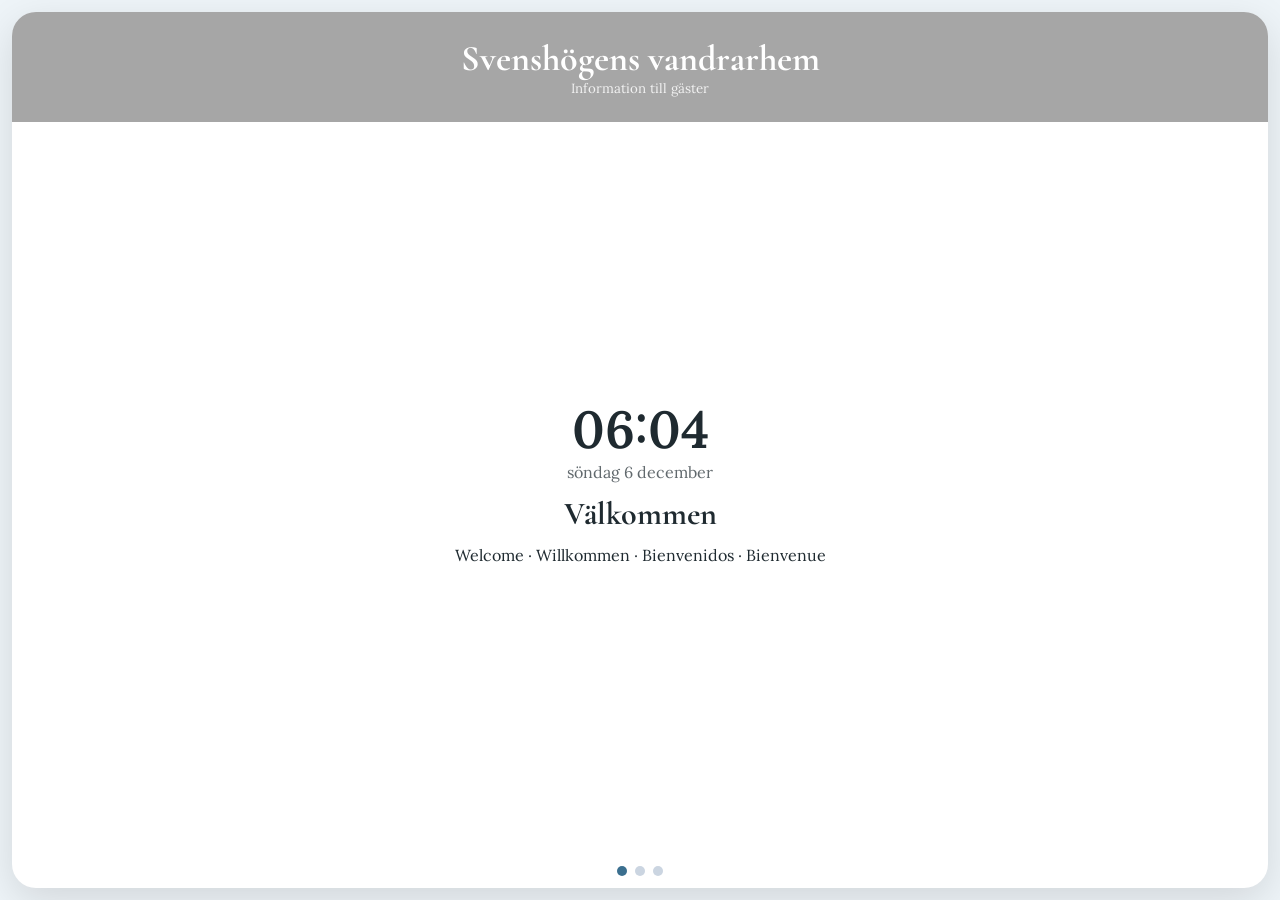
==== index.html @ 99f36bd0 "Refactor index.html for improved structure and styling" ====
<!DOCTYPE html>
<html lang="sv">
<head>
<meta charset="utf-8">
<meta name="viewport" content="width=device-width, initial-scale=1">
<title>Svenshögens vandrarhem</title>

<link href="https://fonts.googleapis.com/css2?family=Cormorant+Garamond:wght@600&family=Lora:wght@400;600&display=swap" rel="stylesheet">

<style>
:root{
  --accent:#3b6f8f;
  --bg:#eef4f8;
  --card:#ffffff;
  --text:#1f2a30;
}

*{box-sizing:border-box;margin:0;padding:0}
html,body{
  height:100%;
  font-family:'Lora',serif;
  background:var(--bg);
  color:var(--text);
  overflow:hidden;
}

/* FRAME */
.frame{
  height:100vh;
  padding:12px;
}
.postcard{
  height:100%;
  border-radius:24px;
  background:#fff;
  box-shadow:0 12px 40px rgba(0,0,0,.12);
  overflow:hidden;
  position:relative;
}

/* HEADER */
.band{
  height:110px;
  background:linear-gradient(rgba(0,0,0,.35),rgba(0,0,0,.35)),
  url('https://images.unsplash.com/photo-1507525428034-b723cf961d3e?auto=format&fit=crop&w=2000&q=80') center/cover;
  color:#fff;
  display:flex;
  flex-direction:column;
  justify-content:center;
  align-items:center;
}
.band h1{
  font-family:'Cormorant Garamond',serif;
  font-size:36px;
}
.band small{opacity:.85}

/* SLIDES */
.slides{
  position:absolute;
  top:110px;
  bottom:40px;
  left:0;right:0;
}
.slide{
  position:absolute;
  inset:0;
  opacity:0;
  transition:.6s;
  display:flex;
  justify-content:center;
  align-items:center;
}
.slide.active{opacity:1}

/* CARD */
.card{
  width:100%;
  max-width:900px;
  background:var(--card);
  border-radius:18px;
  padding:28px;
}
.center{text-align:center}

h2{
  font-family:'Cormorant Garamond',serif;
  font-size:32px;
  margin-bottom:12px;
}

/* WELCOME */
.clock{font-size:52px;font-weight:600}
.date{opacity:.7;margin-bottom:12px}
.weather{font-size:22px;margin-top:10px}

/* LIST */
.list div{margin-bottom:8px}

/* GRID */
.grid{
  display:grid;
  grid-template-columns:repeat(auto-fit,minmax(220px,1fr));
  gap:18px;
}
.item{
  background:#f7fafc;
  border-radius:14px;
  padding:18px;
  text-align:center;
}
.item img{height:56px;margin-bottom:10px}
.item a{
  display:inline-block;
  margin-top:8px;
  font-size:13px;
  color:var(--accent);
  text-decoration:none;
}

/* PROGRESS */
.progress{
  position:absolute;
  bottom:12px;
  left:50%;
  transform:translateX(-50%);
  display:flex;
  gap:8px;
}
.dot{
  width:10px;height:10px;
  border-radius:50%;
  background:#cbd5e1;
}
.dot.active{
  background:var(--accent);
}
</style>
</head>

<body>
<div class="frame">
<div class="postcard">

<div class="band">
<h1>Svenshögens vandrarhem</h1>
<small>Information till gäster</small>
</div>

<div class="slides">

<section class="slide active">
<div class="card center">
<div id="clock" class="clock"></div>
<div id="date" class="date"></div>
<h2>Välkommen</h2>
<p>Welcome · Willkommen · Bienvenidos · Bienvenue</p>
<div id="weather" class="weather"></div>
</div>
</section>

<section class="slide">
<div class="card">
<h2>Kontakt</h2>
<div class="list">
<div><strong>Telefon:</strong> +46 73 402 84 98</div>
<div><strong>E-post:</strong> svenshogensvandrarhem@gmail.com</div>
<div><strong>Adress:</strong> Hällungevägen 12</div>
<div>112 – Nödnummer</div>
<div>1177 – Sjukvårdsrådgivning</div>
</div>
</div>
</section>

<section class="slide">
<div class="card center">
<h2>Väder just nu</h2>
<div id="weather-card" class="weather"></div>
</div>
</section>

</div>

<div class="progress" id="progress"></div>
</div>
</div>

<script>
/* SLIDES */
const slides=[...document.querySelectorAll('.slide')];
const progress=document.getElementById('progress');
slides.forEach((_,i)=>{
  const d=document.createElement('span');
  d.className='dot'+(i===0?' active':'');
  progress.appendChild(d);
});
const dots=[...document.querySelectorAll('.dot')];
let idx=0;
setInterval(()=>{
  slides[idx].classList.remove('active');
  dots[idx].classList.remove('active');
  idx=(idx+1)%slides.length;
  slides[idx].classList.add('active');
  dots[idx].classList.add('active');
},12000);

/* CLOCK */
const clockEl=document.getElementById('clock');
const dateEl=document.getElementById('date');
setInterval(()=>{
  const n=new Date();
  clockEl.textContent=n.toLocaleTimeString('sv-SE',{hour:'2-digit',minute:'2-digit'});
  dateEl.textContent=n.toLocaleDateString('sv-SE',{weekday:'long',day:'numeric',month:'long'});
},1000);

/* WEATHER */
const w1=document.getElementById('weather');
const w2=document.getElementById('weather-card');
fetch('https://api.open-meteo.com/v1/forecast?latitude=58.39&longitude=11.83&current_weather=true')
.then(r=>r.json())
.then(d=>{
  const c=d.current_weather;
  const t=`🌡️ ${Math.round(c.temperature)} °C · Vind ${Math.round(c.windspeed)} m/s`;
  w1.textContent=t;
  w2.textContent=t;
});
</script>

</body>
</html>
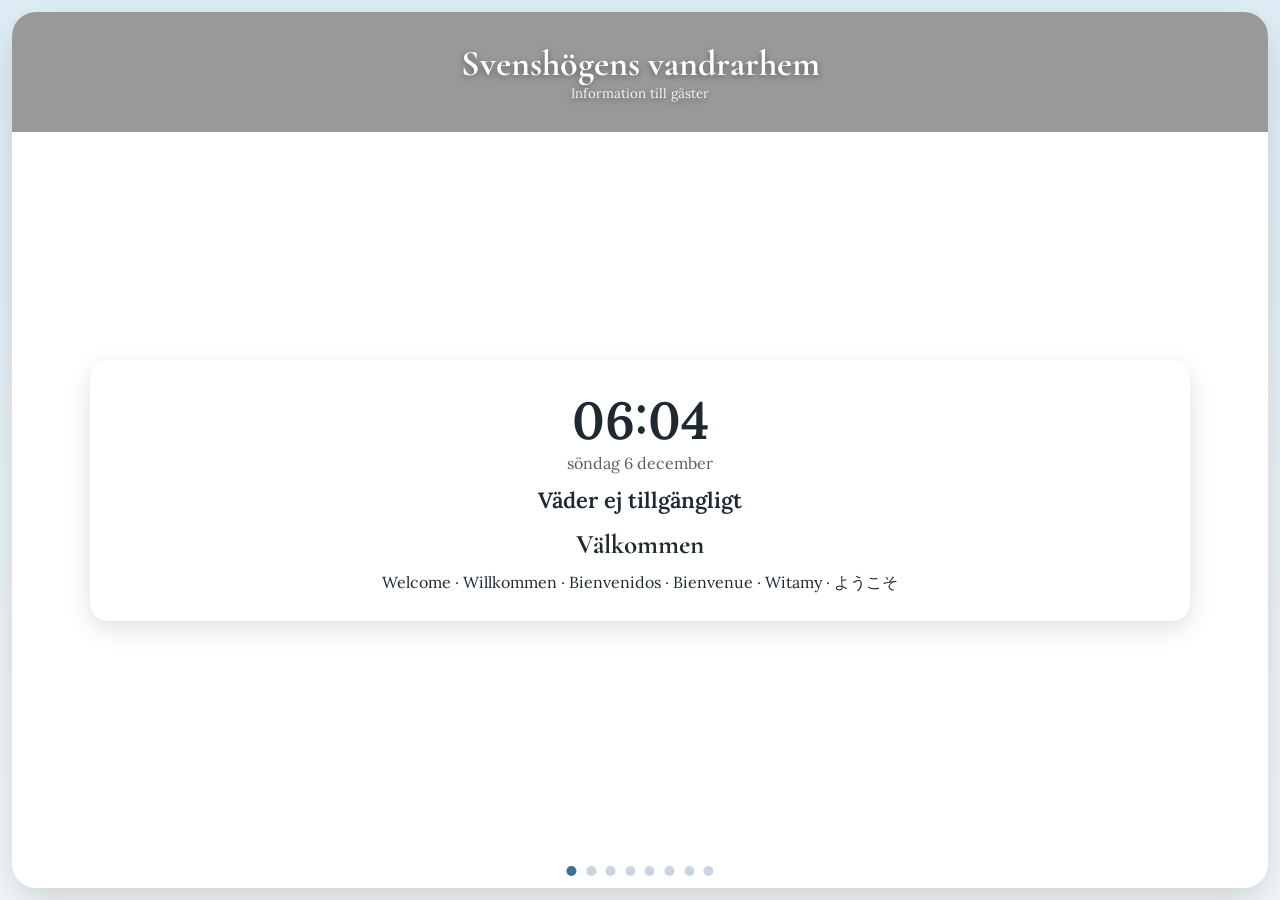
==== commit e15e39a4: "Update index.html" ====
--- a/index.html
+++ b/index.html
@@ -2,117 +2,141 @@
 <html lang="sv">
 <head>
 <meta charset="utf-8">
-<meta name="viewport" content="width=device-width, initial-scale=1">
-<title>Svenshögens vandrarhem</title>
-
-<link href="https://fonts.googleapis.com/css2?family=Cormorant+Garamond:wght@600&family=Lora:wght@400;600&display=swap" rel="stylesheet">
+<meta name="viewport" content="width=device-width,initial-scale=1">
+<title>Svenshögens vandrarhem – Info</title>
+
+<link href="https://fonts.googleapis.com/css2?family=Cormorant+Garamond:wght@600;700&family=Lora:wght@400;600&display=swap" rel="stylesheet">
 
 <style>
 :root{
-  --accent:#3b6f8f;
-  --bg:#eef4f8;
-  --card:#ffffff;
-  --text:#1f2a30;
+  --accent:#3f6f8f;
+  --glass:#ffffff;
+  --dark:#1f2a30;
+  --bg:linear-gradient(180deg,#dfeef6,#f4f9fc);
 }
 
 *{box-sizing:border-box;margin:0;padding:0}
+
 html,body{
   height:100%;
   font-family:'Lora',serif;
+  color:var(--dark);
   background:var(--bg);
-  color:var(--text);
   overflow:hidden;
 }
 
 /* FRAME */
-.frame{
-  height:100vh;
-  padding:12px;
-}
+.frame{height:100vh;padding:12px}
 .postcard{
   height:100%;
   border-radius:24px;
-  background:#fff;
-  box-shadow:0 12px 40px rgba(0,0,0,.12);
+  background:var(--glass);
+  box-shadow:0 16px 40px rgba(0,0,0,.15);
+  position:relative;
   overflow:hidden;
-  position:relative;
 }
 
 /* HEADER */
 .band{
-  height:110px;
-  background:linear-gradient(rgba(0,0,0,.35),rgba(0,0,0,.35)),
-  url('https://images.unsplash.com/photo-1507525428034-b723cf961d3e?auto=format&fit=crop&w=2000&q=80') center/cover;
+  height:120px;
+  background:
+    linear-gradient(rgba(0,0,0,.4),rgba(0,0,0,.4)),
+    url('https://images.unsplash.com/photo-1507525428034-b723cf961d3e?auto=format&fit=crop&w=2000&q=80')
+    center/cover;
   color:#fff;
   display:flex;
   flex-direction:column;
   justify-content:center;
   align-items:center;
+  text-shadow:0 2px 6px rgba(0,0,0,.4);
 }
 .band h1{
   font-family:'Cormorant Garamond',serif;
-  font-size:36px;
-}
-.band small{opacity:.85}
+  font-size:clamp(30px,4vh,44px);
+}
+.band small{opacity:.9}
 
 /* SLIDES */
 .slides{
   position:absolute;
-  top:110px;
+  top:120px;
   bottom:40px;
   left:0;right:0;
 }
 .slide{
   position:absolute;
   inset:0;
-  opacity:0;
-  transition:.6s;
+  padding:2vh 4vw;
   display:flex;
   justify-content:center;
   align-items:center;
+  opacity:0;
+  transition:.7s;
 }
 .slide.active{opacity:1}
 
 /* CARD */
 .card{
   width:100%;
-  max-width:900px;
-  background:var(--card);
+  max-width:1100px;
+  background:var(--glass);
   border-radius:18px;
-  padding:28px;
+  padding:3vh 3vw;
+  box-shadow:0 8px 24px rgba(0,0,0,.12);
 }
 .center{text-align:center}
 
 h2{
   font-family:'Cormorant Garamond',serif;
-  font-size:32px;
-  margin-bottom:12px;
-}
-
-/* WELCOME */
+  font-size:clamp(24px,3vh,34px);
+  margin-bottom:1vh;
+}
+p{font-size:16px;line-height:1.5}
+
+/* CLOCK + WEATHER */
 .clock{font-size:52px;font-weight:600}
-.date{opacity:.7;margin-bottom:12px}
-.weather{font-size:22px;margin-top:10px}
+.date{opacity:.75;margin-bottom:1vh}
+.weather{font-size:22px;font-weight:600;margin:1.5vh 0}
 
 /* LIST */
-.list div{margin-bottom:8px}
+.list div{margin-bottom:.6rem}
+
+/* FACILITIES */
+.mini-grid{
+  display:grid;
+  grid-template-columns:repeat(auto-fit,minmax(140px,1fr));
+  gap:1.5vh;
+}
+.mini-card{
+  background:#f7fafc;
+  border-radius:14px;
+  padding:1.5vh;
+  text-align:center;
+}
+.mini-card .emoji{font-size:32px;margin-bottom:.5vh}
+.mini-card .label{font-size:14px}
 
 /* GRID */
 .grid{
   display:grid;
   grid-template-columns:repeat(auto-fit,minmax(220px,1fr));
-  gap:18px;
-}
-.item{
+  gap:2vh;
+}
+.grid .item{
   background:#f7fafc;
-  border-radius:14px;
-  padding:18px;
+  border-radius:16px;
+  padding:2vh;
   text-align:center;
 }
-.item img{height:56px;margin-bottom:10px}
-.item a{
+.grid .item img{
+  width:64px;height:64px;
+  object-fit:contain;
+  margin-bottom:1vh;
+}
+.grid .item .text{font-size:14px}
+.grid .item a{
   display:inline-block;
-  margin-top:8px;
+  margin-top:.6rem;
   font-size:13px;
   color:var(--accent);
   text-decoration:none;
@@ -125,16 +149,14 @@
   left:50%;
   transform:translateX(-50%);
   display:flex;
-  gap:8px;
+  gap:.6rem;
 }
 .dot{
   width:10px;height:10px;
   border-radius:50%;
   background:#cbd5e1;
 }
-.dot.active{
-  background:var(--accent);
-}
+.dot.active{background:var(--accent)}
 </style>
 </head>
 
@@ -143,45 +165,124 @@
 <div class="postcard">
 
 <div class="band">
-<h1>Svenshögens vandrarhem</h1>
-<small>Information till gäster</small>
+  <h1>Svenshögens vandrarhem</h1>
+  <small>Information till gäster</small>
 </div>
 
 <div class="slides">
 
+<!-- 1 VÄLKOMMEN -->
 <section class="slide active">
-<div class="card center">
-<div id="clock" class="clock"></div>
-<div id="date" class="date"></div>
-<h2>Välkommen</h2>
-<p>Welcome · Willkommen · Bienvenidos · Bienvenue</p>
-<div id="weather" class="weather"></div>
+  <div class="card center">
+    <div id="clock" class="clock"></div>
+    <div id="date" class="date"></div>
+    <div id="weather" class="weather"></div>
+    <h2>Välkommen</h2>
+    <p>Welcome · Willkommen · Bienvenidos · Bienvenue · Witamy · ようこそ</p>
+  </div>
+</section>
+
+<!-- 2 KONTAKT -->
+<section class="slide">
+  <div class="card">
+    <h2>Kontakt</h2>
+    <div class="list">
+      <div><strong>Telefon (Jour):</strong> +46 73 402 84 98</div>
+      <div><strong>E-post:</strong> svenshogensvandrarhem@gmail.com</div>
+      <div><strong>Adress:</strong> Hällungevägen 12, 444 97 Svenshögen</div>
+      <div>112 – Nödnummer</div>
+      <div>1177 – Sjukvårdsrådgivning</div>
+      <div><strong>WiFi:</strong> Annexet · Ingen kod</div>
+    </div>
+  </div>
+</section>
+
+<!-- 3 FACILITETER -->
+<section class="slide">
+  <div class="card">
+    <h2 class="center">Faciliteter</h2>
+    <div class="mini-grid">
+      <div class="mini-card"><div class="emoji">🍽️</div><div class="label">Kök & allrum</div></div>
+      <div class="mini-card"><div class="emoji">🧺</div><div class="label">Tvätt</div></div>
+      <div class="mini-card"><div class="emoji">🅿️</div><div class="label">Parkering</div></div>
+      <div class="mini-card"><div class="emoji">🎱</div><div class="label">Biljard</div></div>
+      <div class="mini-card"><div class="emoji">🏓</div><div class="label">Bordtennis</div></div>
+      <div class="mini-card"><div class="emoji">🏋️</div><div class="label">Gym</div></div>
+    </div>
+  </div>
+</section>
+
+<!-- 4 AFFÄRER -->
+<section class="slide">
+  <div class="card">
+    <h2 class="center">Affärer</h2>
+    <div class="grid">
+      <div class="item">
+        <img src="https://upload.wikimedia.org/wikipedia/commons/8/85/ICA_Kvantum_Logo.svg">
+        <div class="text"><strong>ICA Kvantum Stenungsund</strong><br>Vassgatan 1</div>
+        <a href="https://www.google.com/maps/dir/?api=1&destination=Vassgatan+1,+Stenungsund" target="_blank">Vägbeskrivning</a>
+      </div>
+      <div class="item">
+        <img src="https://upload.wikimedia.org/wikipedia/commons/2/2b/Willys_Logo.svg">
+        <div class="text"><strong>Willys Stenungsund</strong><br>Strandvägen 35</div>
+        <a href="https://www.google.com/maps/dir/?api=1&destination=Strandvägen+35,+Stenungsund" target="_blank">Vägbeskrivning</a>
+      </div>
+      <div class="item">
+        <img src="https://upload.wikimedia.org/wikipedia/commons/c/cf/Coop_Extra_logo.svg">
+        <div class="text"><strong>Extra Ljungskile</strong><br>Centrumvägen 5</div>
+        <a href="https://www.google.com/maps/dir/?api=1&destination=Centrumvägen+5,+Ljungskile" target="_blank">Vägbeskrivning</a>
+      </div>
+    </div>
+  </div>
+</section>
+
+<!-- 5 RESTAURANGER -->
+<section class="slide">
+  <div class="card">
+    <h2 class="center">Restauranger</h2>
+    <div class="grid">
+      <div class="item"><div style="font-size:48px">🍕</div><div class="text"><strong>Pizzeria Milano</strong></div></div>
+      <div class="item"><div style="font-size:48px">🍔</div><div class="text"><strong>Mr Johanssons</strong></div></div>
+      <div class="item"><div style="font-size:48px">🍟</div><div class="text"><strong>McDonald's</strong></div></div>
+    </div>
+  </div>
+</section>
+
+<!-- 6 KOLLEKTIVTRAFIK -->
+<section class="slide">
+  <div class="card">
+    <h2 class="center">Kollektivtrafik</h2>
+    <div class="grid">
+      <div class="item"><div style="font-size:48px">🚆</div><div class="text">Tåg – Svenshögen</div></div>
+      <div class="item"><div style="font-size:48px">🚌</div><div class="text">Buss 334</div></div>
+      <div class="item"><div style="font-size:48px">📱</div><div class="text">Västtrafik To Go</div></div>
+    </div>
+  </div>
+</section>
+
+<!-- 7 VÄDER -->
+<section class="slide">
+  <div class="card center">
+    <h2>Väder just nu</h2>
+    <div id="weather-card" class="weather"></div>
+  </div>
+</section>
+
+<!-- 8 UTCHECKNING -->
+<section class="slide">
+  <div class="card center">
+    <h2>Utcheckning</h2>
+    <p>🕐 Senast kl <strong>13.00</strong></p>
+    <p>🗝️ Lämna nyckelkortet på bordet</p>
+    <p>🧹 Grovstädning innan avresa</p>
+    <h2 style="margin-top:2vh">Välkommen åter</h2>
+  </div>
+</section>
+
 </div>
-</section>
-
-<section class="slide">
-<div class="card">
-<h2>Kontakt</h2>
-<div class="list">
-<div><strong>Telefon:</strong> +46 73 402 84 98</div>
-<div><strong>E-post:</strong> svenshogensvandrarhem@gmail.com</div>
-<div><strong>Adress:</strong> Hällungevägen 12</div>
-<div>112 – Nödnummer</div>
-<div>1177 – Sjukvårdsrådgivning</div>
-</div>
-</div>
-</section>
-
-<section class="slide">
-<div class="card center">
-<h2>Väder just nu</h2>
-<div id="weather-card" class="weather"></div>
-</div>
-</section>
-
-</div>
 
 <div class="progress" id="progress"></div>
+
 </div>
 </div>
 
@@ -207,11 +308,12 @@
 /* CLOCK */
 const clockEl=document.getElementById('clock');
 const dateEl=document.getElementById('date');
-setInterval(()=>{
+function tick(){
   const n=new Date();
   clockEl.textContent=n.toLocaleTimeString('sv-SE',{hour:'2-digit',minute:'2-digit'});
   dateEl.textContent=n.toLocaleDateString('sv-SE',{weekday:'long',day:'numeric',month:'long'});
-},1000);
+}
+tick();setInterval(tick,1000);
 
 /* WEATHER */
 const w1=document.getElementById('weather');
@@ -220,9 +322,13 @@
 .then(r=>r.json())
 .then(d=>{
   const c=d.current_weather;
-  const t=`🌡️ ${Math.round(c.temperature)} °C · Vind ${Math.round(c.windspeed)} m/s`;
-  w1.textContent=t;
-  w2.textContent=t;
+  const txt=`🌡️ ${Math.round(c.temperature)} °C · Vind ${Math.round(c.windspeed)} m/s`;
+  if(w1) w1.textContent=txt;
+  if(w2) w2.textContent=txt;
+})
+.catch(()=>{
+  if(w1) w1.textContent='Väder ej tillgängligt';
+  if(w2) w2.textContent='Väder ej tillgängligt';
 });
 </script>
 
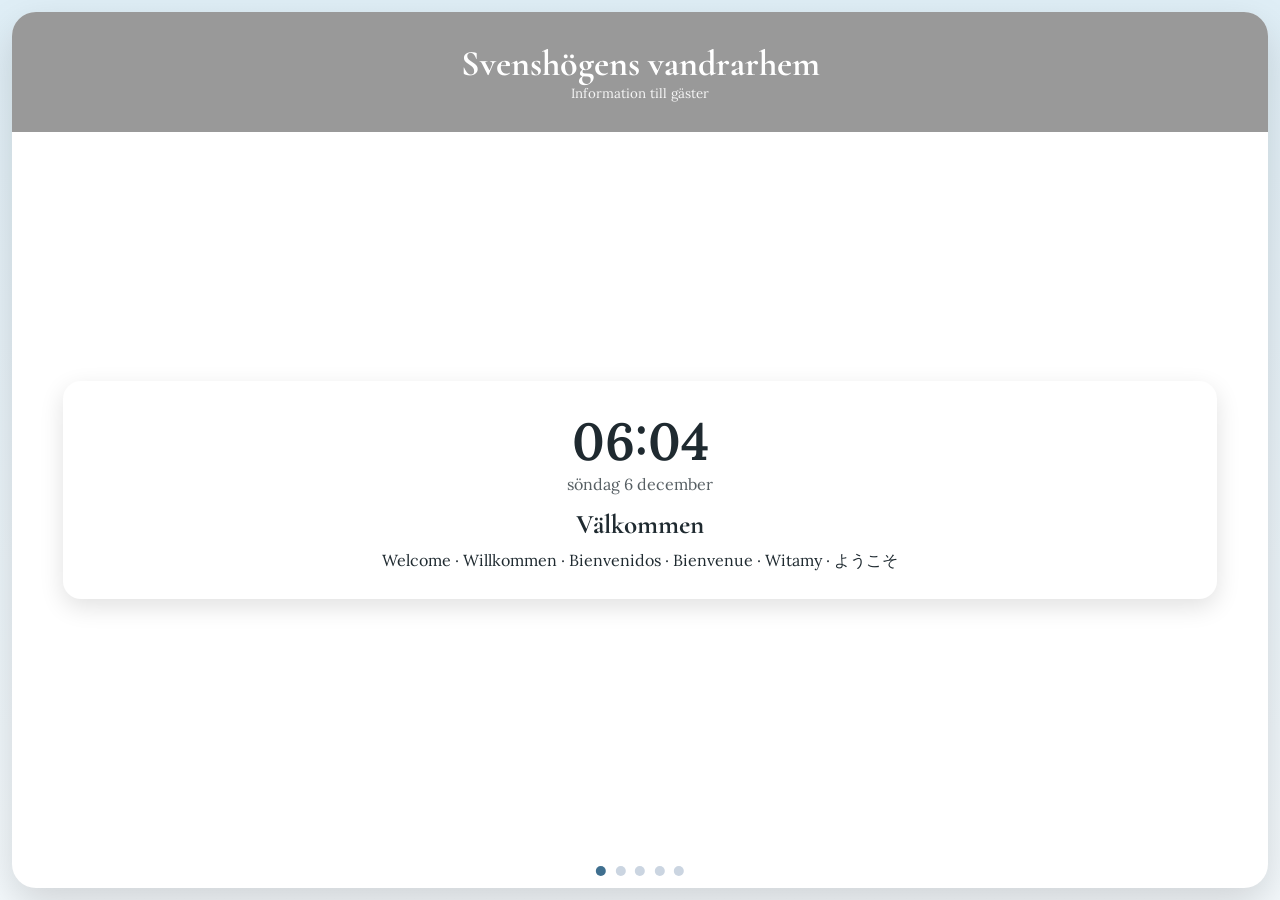
==== commit a2c1b219: "Refactor HTML structure and update styles" ====
--- a/index.html
+++ b/index.html
@@ -25,7 +25,6 @@
   overflow:hidden;
 }
 
-/* FRAME */
 .frame{height:100vh;padding:12px}
 .postcard{
   height:100%;
@@ -48,7 +47,6 @@
   flex-direction:column;
   justify-content:center;
   align-items:center;
-  text-shadow:0 2px 6px rgba(0,0,0,.4);
 }
 .band h1{
   font-family:'Cormorant Garamond',serif;
@@ -78,7 +76,7 @@
 /* CARD */
 .card{
   width:100%;
-  max-width:1100px;
+  max-width:1200px;
   background:var(--glass);
   border-radius:18px;
   padding:3vh 3vw;
@@ -91,15 +89,37 @@
   font-size:clamp(24px,3vh,34px);
   margin-bottom:1vh;
 }
-p{font-size:16px;line-height:1.5}
-
-/* CLOCK + WEATHER */
+
 .clock{font-size:52px;font-weight:600}
 .date{opacity:.75;margin-bottom:1vh}
 .weather{font-size:22px;font-weight:600;margin:1.5vh 0}
 
-/* LIST */
-.list div{margin-bottom:.6rem}
+/* GRIDS */
+.grid{
+  display:grid;
+  grid-template-columns:repeat(auto-fit,minmax(260px,1fr));
+  gap:2vh;
+}
+.item{
+  background:#f7fafc;
+  border-radius:16px;
+  padding:2vh;
+  text-align:center;
+}
+.item img.logo{
+  width:64px;height:64px;
+  object-fit:contain;
+  margin-bottom:1vh;
+}
+.item .text{
+  font-size:14px;
+  line-height:1.4;
+}
+.qr{
+  width:110px;
+  margin-top:1vh;
+  opacity:.9;
+}
 
 /* FACILITIES */
 .mini-grid{
@@ -114,33 +134,6 @@
   text-align:center;
 }
 .mini-card .emoji{font-size:32px;margin-bottom:.5vh}
-.mini-card .label{font-size:14px}
-
-/* GRID */
-.grid{
-  display:grid;
-  grid-template-columns:repeat(auto-fit,minmax(220px,1fr));
-  gap:2vh;
-}
-.grid .item{
-  background:#f7fafc;
-  border-radius:16px;
-  padding:2vh;
-  text-align:center;
-}
-.grid .item img{
-  width:64px;height:64px;
-  object-fit:contain;
-  margin-bottom:1vh;
-}
-.grid .item .text{font-size:14px}
-.grid .item a{
-  display:inline-block;
-  margin-top:.6rem;
-  font-size:13px;
-  color:var(--accent);
-  text-decoration:none;
-}
 
 /* PROGRESS */
 .progress{
@@ -182,112 +175,112 @@
   </div>
 </section>
 
-<!-- 2 KONTAKT -->
-<section class="slide">
-  <div class="card">
-    <h2>Kontakt</h2>
-    <div class="list">
-      <div><strong>Telefon (Jour):</strong> +46 73 402 84 98</div>
-      <div><strong>E-post:</strong> svenshogensvandrarhem@gmail.com</div>
-      <div><strong>Adress:</strong> Hällungevägen 12, 444 97 Svenshögen</div>
-      <div>112 – Nödnummer</div>
-      <div>1177 – Sjukvårdsrådgivning</div>
-      <div><strong>WiFi:</strong> Annexet · Ingen kod</div>
-    </div>
-  </div>
-</section>
-
 <!-- 3 FACILITETER -->
 <section class="slide">
   <div class="card">
     <h2 class="center">Faciliteter</h2>
     <div class="mini-grid">
-      <div class="mini-card"><div class="emoji">🍽️</div><div class="label">Kök & allrum</div></div>
-      <div class="mini-card"><div class="emoji">🧺</div><div class="label">Tvätt</div></div>
-      <div class="mini-card"><div class="emoji">🅿️</div><div class="label">Parkering</div></div>
-      <div class="mini-card"><div class="emoji">🎱</div><div class="label">Biljard</div></div>
-      <div class="mini-card"><div class="emoji">🏓</div><div class="label">Bordtennis</div></div>
-      <div class="mini-card"><div class="emoji">🏋️</div><div class="label">Gym</div></div>
+      <div class="mini-card"><div class="emoji">🍽️</div>Kök & allrum</div>
+      <div class="mini-card"><div class="emoji">🧺</div>Tvätt</div>
+      <div class="mini-card"><div class="emoji">🅿️</div>Parkering</div>
+      <div class="mini-card"><div class="emoji">🎱</div>Biljard</div>
+      <div class="mini-card"><div class="emoji">🏓</div>Bordtennis</div>
+      <div class="mini-card"><div class="emoji">🏋️</div>Gym</div>
     </div>
   </div>
 </section>
 
 <!-- 4 AFFÄRER -->
 <section class="slide">
-  <div class="card">
-    <h2 class="center">Affärer</h2>
-    <div class="grid">
-      <div class="item">
-        <img src="https://upload.wikimedia.org/wikipedia/commons/8/85/ICA_Kvantum_Logo.svg">
-        <div class="text"><strong>ICA Kvantum Stenungsund</strong><br>Vassgatan 1</div>
-        <a href="https://www.google.com/maps/dir/?api=1&destination=Vassgatan+1,+Stenungsund" target="_blank">Vägbeskrivning</a>
-      </div>
-      <div class="item">
-        <img src="https://upload.wikimedia.org/wikipedia/commons/2/2b/Willys_Logo.svg">
-        <div class="text"><strong>Willys Stenungsund</strong><br>Strandvägen 35</div>
-        <a href="https://www.google.com/maps/dir/?api=1&destination=Strandvägen+35,+Stenungsund" target="_blank">Vägbeskrivning</a>
-      </div>
-      <div class="item">
-        <img src="https://upload.wikimedia.org/wikipedia/commons/c/cf/Coop_Extra_logo.svg">
-        <div class="text"><strong>Extra Ljungskile</strong><br>Centrumvägen 5</div>
-        <a href="https://www.google.com/maps/dir/?api=1&destination=Centrumvägen+5,+Ljungskile" target="_blank">Vägbeskrivning</a>
-      </div>
-    </div>
-  </div>
+<div class="card">
+<h2 class="center">Affärer</h2>
+<div class="grid">
+
+<div class="item">
+<img class="logo" src="https://upload.wikimedia.org/wikipedia/commons/8/85/ICA_Kvantum_Logo.svg">
+<div class="text">
+<strong>ICA Kvantum Stenungsund</strong><br>
+Vassgatan 1, 444 31 Stenungsund
+</div>
+<img class="qr" src="https://api.qrserver.com/v1/create-qr-code/?size=120x120&data=https://www.google.com/maps?q=Vassgatan+1+Stenungsund">
+</div>
+
+<div class="item">
+<img class="logo" src="https://upload.wikimedia.org/wikipedia/commons/2/2b/Willys_Logo.svg">
+<div class="text">
+<strong>Willys Stenungsund</strong><br>
+Strandvägen 35, 444 31 Stenungsund
+</div>
+<img class="qr" src="https://api.qrserver.com/v1/create-qr-code/?size=120x120&data=https://www.google.com/maps?q=Strandvägen+35+Stenungsund">
+</div>
+
+</div>
+</div>
 </section>
 
 <!-- 5 RESTAURANGER -->
 <section class="slide">
-  <div class="card">
-    <h2 class="center">Restauranger</h2>
-    <div class="grid">
-      <div class="item"><div style="font-size:48px">🍕</div><div class="text"><strong>Pizzeria Milano</strong></div></div>
-      <div class="item"><div style="font-size:48px">🍔</div><div class="text"><strong>Mr Johanssons</strong></div></div>
-      <div class="item"><div style="font-size:48px">🍟</div><div class="text"><strong>McDonald's</strong></div></div>
-    </div>
-  </div>
+<div class="card">
+<h2 class="center">Restauranger</h2>
+<div class="grid">
+
+<div class="item">
+<div style="font-size:48px">🍕</div>
+<div class="text">
+<strong>Pizzeria Milano</strong><br>
+Strandplan 35, 444 31 Stenungsund
+</div>
+<img class="qr" src="https://api.qrserver.com/v1/create-qr-code/?size=120x120&data=https://www.google.com/maps?q=Strandplan+35+Stenungsund">
+</div>
+
+<div class="item">
+<div style="font-size:48px">🍔</div>
+<div class="text">
+<strong>Mr Johanssons</strong><br>
+Gärdesvägen 1, 444 31 Stenungsund
+</div>
+<img class="qr" src="https://api.qrserver.com/v1/create-qr-code/?size=120x120&data=https://www.google.com/maps?q=Gärdesvägen+1+Stenungsund">
+</div>
+
+</div>
+</div>
 </section>
 
 <!-- 6 KOLLEKTIVTRAFIK -->
 <section class="slide">
-  <div class="card">
-    <h2 class="center">Kollektivtrafik</h2>
-    <div class="grid">
-      <div class="item"><div style="font-size:48px">🚆</div><div class="text">Tåg – Svenshögen</div></div>
-      <div class="item"><div style="font-size:48px">🚌</div><div class="text">Buss 334</div></div>
-      <div class="item"><div style="font-size:48px">📱</div><div class="text">Västtrafik To Go</div></div>
-    </div>
-  </div>
-</section>
-
-<!-- 7 VÄDER -->
-<section class="slide">
-  <div class="card center">
-    <h2>Väder just nu</h2>
-    <div id="weather-card" class="weather"></div>
-  </div>
-</section>
-
-<!-- 8 UTCHECKNING -->
-<section class="slide">
-  <div class="card center">
-    <h2>Utcheckning</h2>
-    <p>🕐 Senast kl <strong>13.00</strong></p>
-    <p>🗝️ Lämna nyckelkortet på bordet</p>
-    <p>🧹 Grovstädning innan avresa</p>
-    <h2 style="margin-top:2vh">Välkommen åter</h2>
-  </div>
+<div class="card">
+<h2 class="center">Kollektivtrafik</h2>
+<div class="grid">
+
+<div class="item">
+<div style="font-size:48px">🚆</div>
+<div class="text">
+<strong>Svenshögen station</strong><br>
+Tåg mot Göteborg & Uddevalla
+</div>
+<img class="qr" src="https://api.qrserver.com/v1/create-qr-code/?size=120x120&data=https://www.google.com/maps?q=Svenshögen+station">
+</div>
+
+<div class="item">
+<div style="font-size:48px">🚌</div>
+<div class="text">
+<strong>Buss 334</strong><br>
+Hållplats Svenshögens sjukhus
+</div>
+<img class="qr" src="https://api.qrserver.com/v1/create-qr-code/?size=120x120&data=https://www.vasttrafik.se">
+</div>
+
+</div>
+</div>
 </section>
 
 </div>
 
 <div class="progress" id="progress"></div>
-
 </div>
 </div>
 
 <script>
-/* SLIDES */
 const slides=[...document.querySelectorAll('.slide')];
 const progress=document.getElementById('progress');
 slides.forEach((_,i)=>{
@@ -305,7 +298,6 @@
   dots[idx].classList.add('active');
 },12000);
 
-/* CLOCK */
 const clockEl=document.getElementById('clock');
 const dateEl=document.getElementById('date');
 function tick(){
@@ -315,20 +307,12 @@
 }
 tick();setInterval(tick,1000);
 
-/* WEATHER */
 const w1=document.getElementById('weather');
-const w2=document.getElementById('weather-card');
 fetch('https://api.open-meteo.com/v1/forecast?latitude=58.39&longitude=11.83&current_weather=true')
 .then(r=>r.json())
 .then(d=>{
   const c=d.current_weather;
-  const txt=`🌡️ ${Math.round(c.temperature)} °C · Vind ${Math.round(c.windspeed)} m/s`;
-  if(w1) w1.textContent=txt;
-  if(w2) w2.textContent=txt;
-})
-.catch(()=>{
-  if(w1) w1.textContent='Väder ej tillgängligt';
-  if(w2) w2.textContent='Väder ej tillgängligt';
+  w1.textContent=`🌡️ ${Math.round(c.temperature)} °C · Vind ${Math.round(c.windspeed)} m/s`;
 });
 </script>
 
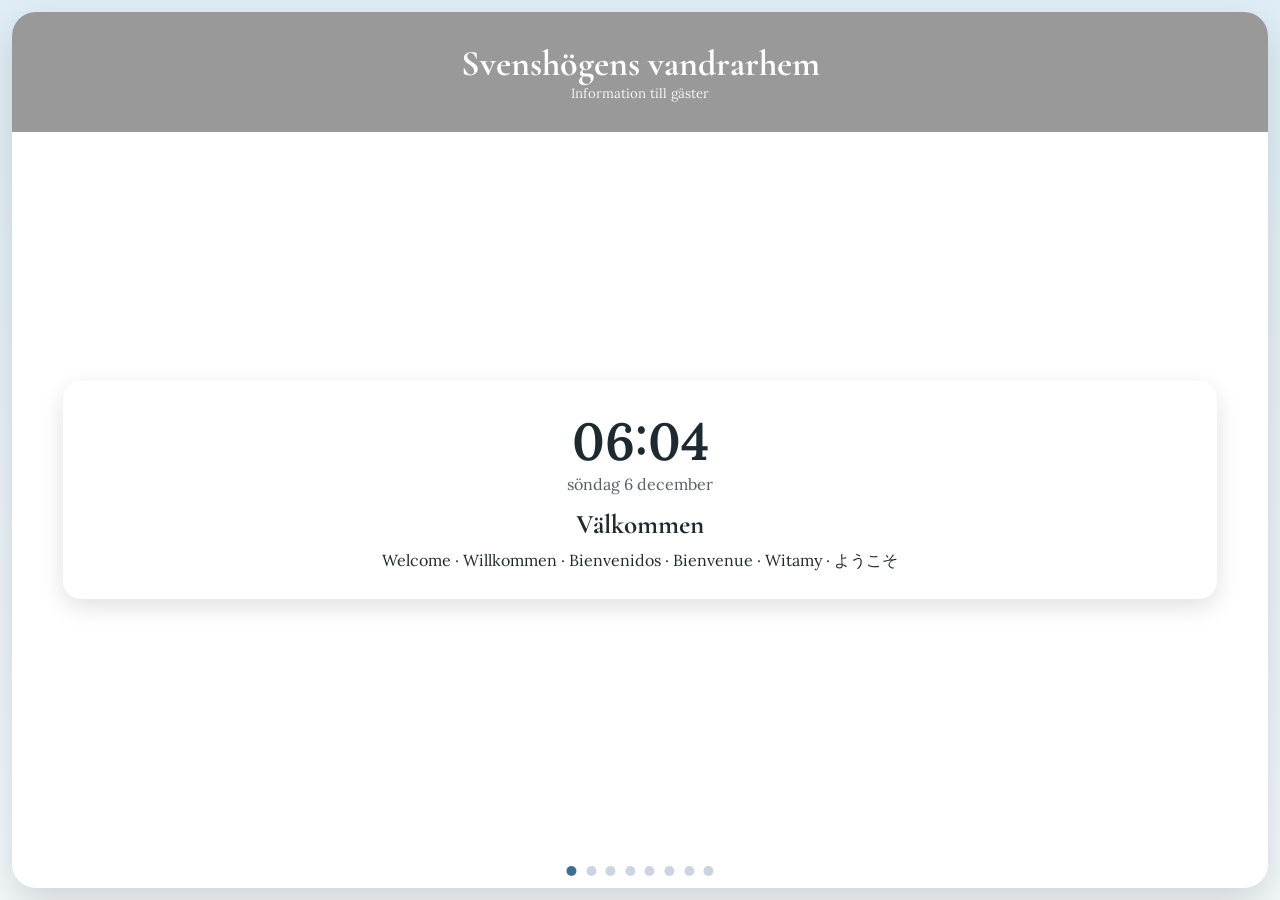
==== commit 4ce4af5e: "Update index.html" ====
--- a/index.html
+++ b/index.html
@@ -106,11 +106,6 @@
   padding:2vh;
   text-align:center;
 }
-.item img.logo{
-  width:64px;height:64px;
-  object-fit:contain;
-  margin-bottom:1vh;
-}
 .item .text{
   font-size:14px;
   line-height:1.4;
@@ -172,6 +167,21 @@
     <div id="weather" class="weather"></div>
     <h2>Välkommen</h2>
     <p>Welcome · Willkommen · Bienvenidos · Bienvenue · Witamy · ようこそ</p>
+  </div>
+</section>
+
+<!-- 2 KONTAKT -->
+<section class="slide">
+  <div class="card">
+    <h2>Kontakt</h2>
+    <div class="list">
+      <div><strong>Telefon (Jour):</strong> +46 73 402 84 98</div>
+      <div><strong>E-post:</strong> svenshogensvandrarhem@gmail.com</div>
+      <div><strong>Adress:</strong> Hällungevägen 12, 444 97 Svenshögen</div>
+      <div>112 – Nödnummer</div>
+      <div>1177 – Sjukvårdsrådgivning</div>
+      <div><strong>WiFi:</strong> Annexet · Ingen kod</div>
+    </div>
   </div>
 </section>
 
@@ -197,21 +207,23 @@
 <div class="grid">
 
 <div class="item">
-<img class="logo" src="https://upload.wikimedia.org/wikipedia/commons/8/85/ICA_Kvantum_Logo.svg">
-<div class="text">
-<strong>ICA Kvantum Stenungsund</strong><br>
-Vassgatan 1, 444 31 Stenungsund
-</div>
-<img class="qr" src="https://api.qrserver.com/v1/create-qr-code/?size=120x120&data=https://www.google.com/maps?q=Vassgatan+1+Stenungsund">
-</div>
-
-<div class="item">
-<img class="logo" src="https://upload.wikimedia.org/wikipedia/commons/2/2b/Willys_Logo.svg">
-<div class="text">
-<strong>Willys Stenungsund</strong><br>
-Strandvägen 35, 444 31 Stenungsund
-</div>
-<img class="qr" src="https://api.qrserver.com/v1/create-qr-code/?size=120x120&data=https://www.google.com/maps?q=Strandvägen+35+Stenungsund">
+<div class="text"><strong>ICA Kvantum Stenungsund</strong><br>Vassgatan 1, 444 31 Stenungsund</div>
+<img class="qr" src="https://api.qrserver.com/v1/create-qr-code/?size=120x120&data=https://www.google.com/maps?q=Vassgatan+1+44431+Stenungsund">
+</div>
+
+<div class="item">
+<div class="text"><strong>Willys Stenungsund</strong><br>Strandvägen 35, 444 31 Stenungsund</div>
+<img class="qr" src="https://api.qrserver.com/v1/create-qr-code/?size=120x120&data=https://www.google.com/maps?q=Strandvägen+35+44431+Stenungsund">
+</div>
+
+<div class="item">
+<div class="text"><strong>ICA Kvantum Ljungskile</strong><br>Ljungs Berg 200, 459 93 Ljungskile</div>
+<img class="qr" src="https://api.qrserver.com/v1/create-qr-code/?size=120x120&data=https://www.google.com/maps?q=Ljungs+Berg+200+45993+Ljungskile">
+</div>
+
+<div class="item">
+<div class="text"><strong>Extra Ljungskile</strong><br>Centrumvägen 5, 459 30 Ljungskile</div>
+<img class="qr" src="https://api.qrserver.com/v1/create-qr-code/?size=120x120&data=https://www.google.com/maps?q=Centrumvägen+5+45930+Ljungskile">
 </div>
 
 </div>
@@ -226,20 +238,14 @@
 
 <div class="item">
 <div style="font-size:48px">🍕</div>
-<div class="text">
-<strong>Pizzeria Milano</strong><br>
-Strandplan 35, 444 31 Stenungsund
-</div>
-<img class="qr" src="https://api.qrserver.com/v1/create-qr-code/?size=120x120&data=https://www.google.com/maps?q=Strandplan+35+Stenungsund">
+<div class="text"><strong>Pizzeria Milano</strong><br>Strandplan 35, 444 31 Stenungsund</div>
+<img class="qr" src="https://api.qrserver.com/v1/create-qr-code/?size=120x120&data=https://www.google.com/maps?q=Strandplan+35+44431+Stenungsund">
 </div>
 
 <div class="item">
 <div style="font-size:48px">🍔</div>
-<div class="text">
-<strong>Mr Johanssons</strong><br>
-Gärdesvägen 1, 444 31 Stenungsund
-</div>
-<img class="qr" src="https://api.qrserver.com/v1/create-qr-code/?size=120x120&data=https://www.google.com/maps?q=Gärdesvägen+1+Stenungsund">
+<div class="text"><strong>Mr Johanssons</strong><br>Gärdesvägen 1, 444 31 Stenungsund</div>
+<img class="qr" src="https://api.qrserver.com/v1/create-qr-code/?size=120x120&data=https://www.google.com/maps?q=Gärdesvägen+1+44431+Stenungsund">
 </div>
 
 </div>
@@ -254,24 +260,37 @@
 
 <div class="item">
 <div style="font-size:48px">🚆</div>
-<div class="text">
-<strong>Svenshögen station</strong><br>
-Tåg mot Göteborg & Uddevalla
-</div>
+<div class="text"><strong>Svenshögen station</strong><br>Tåg mot Göteborg/Uddevalla</div>
 <img class="qr" src="https://api.qrserver.com/v1/create-qr-code/?size=120x120&data=https://www.google.com/maps?q=Svenshögen+station">
 </div>
 
 <div class="item">
 <div style="font-size:48px">🚌</div>
-<div class="text">
-<strong>Buss 334</strong><br>
-Hållplats Svenshögens sjukhus
-</div>
+<div class="text"><strong>Buss 334</strong><br>Hållplats Svenshögens sjukhus</div>
 <img class="qr" src="https://api.qrserver.com/v1/create-qr-code/?size=120x120&data=https://www.vasttrafik.se">
 </div>
 
 </div>
 </div>
+</section>
+
+<!-- 7 VÄDER -->
+<section class="slide">
+  <div class="card center">
+    <h2>Väder just nu</h2>
+    <div id="weather-card" class="weather"></div>
+  </div>
+</section>
+
+<!-- 8 UTCHECKNING -->
+<section class="slide">
+  <div class="card center">
+    <h2>Utcheckning</h2>
+    <p>🕐 Senast kl <strong>13.00</strong></p>
+    <p>🗝️ Lämna nyckelkortet på bordet</p>
+    <p>🧹 Grovstädning innan avresa</p>
+    <h2 style="margin-top:2vh">Välkommen åter</h2>
+  </div>
 </section>
 
 </div>
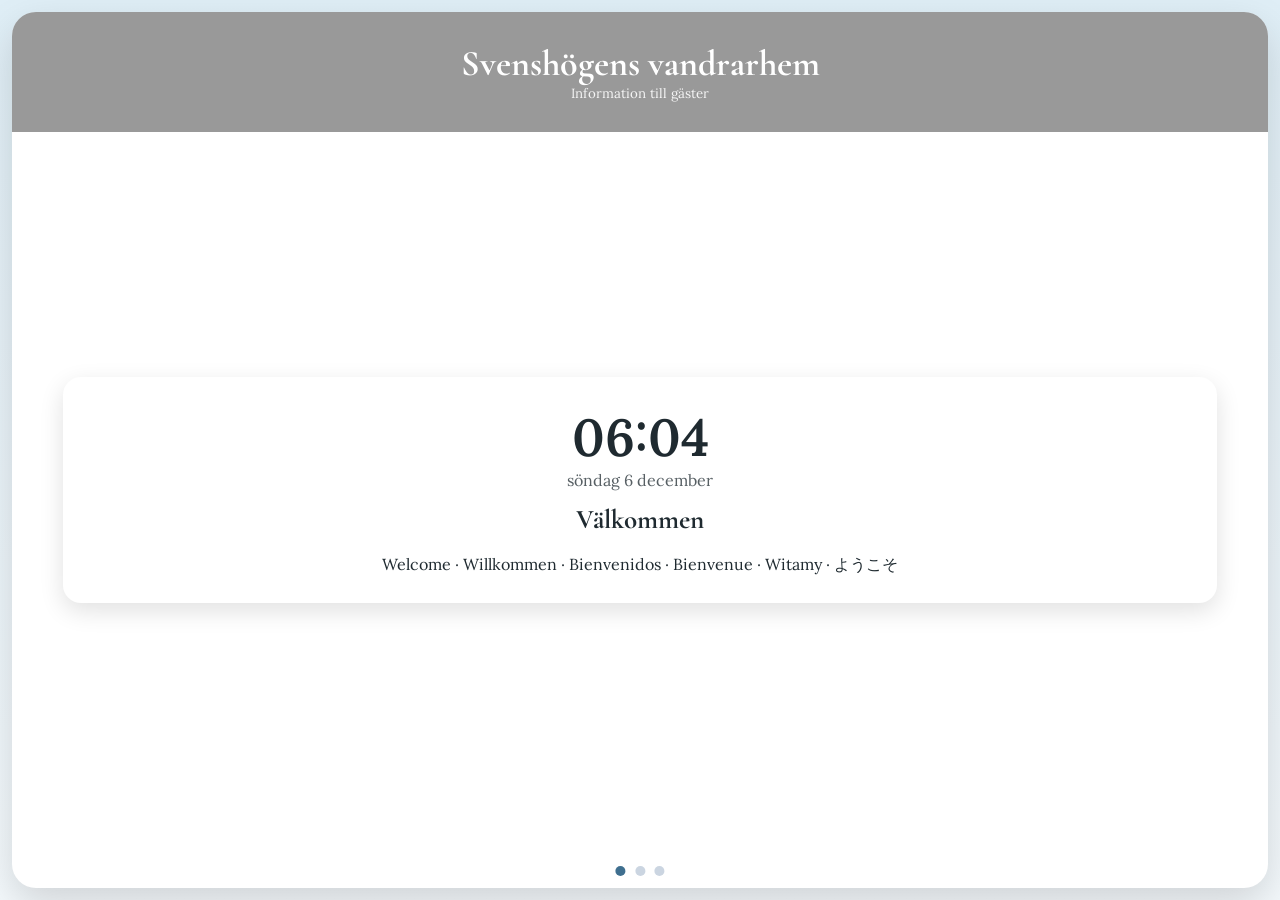
==== commit 4d4a4887: "Refactor contact section and update styles" ====
--- a/index.html
+++ b/index.html
@@ -87,7 +87,7 @@
 h2{
   font-family:'Cormorant Garamond',serif;
   font-size:clamp(24px,3vh,34px);
-  margin-bottom:1vh;
+  margin-bottom:2vh;
 }
 
 .clock{font-size:52px;font-weight:600}
@@ -98,37 +98,41 @@
 .grid{
   display:grid;
   grid-template-columns:repeat(auto-fit,minmax(260px,1fr));
-  gap:2vh;
-}
-.item{
+  gap:2.5vh;
+}
+
+.place{
   background:#f7fafc;
-  border-radius:16px;
+  border-radius:18px;
   padding:2vh;
   text-align:center;
-}
-.item .text{
-  font-size:14px;
-  line-height:1.4;
-}
-.qr{
-  width:110px;
-  margin-top:1vh;
-  opacity:.9;
-}
-
-/* FACILITIES */
-.mini-grid{
-  display:grid;
-  grid-template-columns:repeat(auto-fit,minmax(140px,1fr));
-  gap:1.5vh;
-}
-.mini-card{
-  background:#f7fafc;
-  border-radius:14px;
-  padding:1.5vh;
-  text-align:center;
-}
-.mini-card .emoji{font-size:32px;margin-bottom:.5vh}
+  display:flex;
+  flex-direction:column;
+  justify-content:space-between;
+}
+
+.place .icon{
+  font-size:42px;
+  margin-bottom:1vh;
+}
+
+.place .name{
+  font-weight:600;
+}
+
+.place .address{
+  font-size:13px;
+  opacity:.75;
+  margin-top:.3vh;
+}
+
+.place .qr{
+  margin-top:1.5vh;
+}
+
+.place .qr img{
+  width:90px;
+}
 
 /* PROGRESS */
 .progress{
@@ -170,127 +174,90 @@
   </div>
 </section>
 
-<!-- 2 KONTAKT -->
-<section class="slide">
-  <div class="card">
-    <h2>Kontakt</h2>
-    <div class="list">
-      <div><strong>Telefon (Jour):</strong> +46 73 402 84 98</div>
-      <div><strong>E-post:</strong> svenshogensvandrarhem@gmail.com</div>
-      <div><strong>Adress:</strong> Hällungevägen 12, 444 97 Svenshögen</div>
-      <div>112 – Nödnummer</div>
-      <div>1177 – Sjukvårdsrådgivning</div>
-      <div><strong>WiFi:</strong> Annexet · Ingen kod</div>
-    </div>
-  </div>
-</section>
-
-<!-- 3 FACILITETER -->
-<section class="slide">
-  <div class="card">
-    <h2 class="center">Faciliteter</h2>
-    <div class="mini-grid">
-      <div class="mini-card"><div class="emoji">🍽️</div>Kök & allrum</div>
-      <div class="mini-card"><div class="emoji">🧺</div>Tvätt</div>
-      <div class="mini-card"><div class="emoji">🅿️</div>Parkering</div>
-      <div class="mini-card"><div class="emoji">🎱</div>Biljard</div>
-      <div class="mini-card"><div class="emoji">🏓</div>Bordtennis</div>
-      <div class="mini-card"><div class="emoji">🏋️</div>Gym</div>
-    </div>
-  </div>
-</section>
-
-<!-- 4 AFFÄRER -->
+<!-- 2 AFFÄRER -->
 <section class="slide">
 <div class="card">
 <h2 class="center">Affärer</h2>
 <div class="grid">
 
-<div class="item">
-<div class="text"><strong>ICA Kvantum Stenungsund</strong><br>Vassgatan 1, 444 31 Stenungsund</div>
-<img class="qr" src="https://api.qrserver.com/v1/create-qr-code/?size=120x120&data=https://www.google.com/maps?q=Vassgatan+1+44431+Stenungsund">
-</div>
-
-<div class="item">
-<div class="text"><strong>Willys Stenungsund</strong><br>Strandvägen 35, 444 31 Stenungsund</div>
-<img class="qr" src="https://api.qrserver.com/v1/create-qr-code/?size=120x120&data=https://www.google.com/maps?q=Strandvägen+35+44431+Stenungsund">
-</div>
-
-<div class="item">
-<div class="text"><strong>ICA Kvantum Ljungskile</strong><br>Ljungs Berg 200, 459 93 Ljungskile</div>
-<img class="qr" src="https://api.qrserver.com/v1/create-qr-code/?size=120x120&data=https://www.google.com/maps?q=Ljungs+Berg+200+45993+Ljungskile">
-</div>
-
-<div class="item">
-<div class="text"><strong>Extra Ljungskile</strong><br>Centrumvägen 5, 459 30 Ljungskile</div>
-<img class="qr" src="https://api.qrserver.com/v1/create-qr-code/?size=120x120&data=https://www.google.com/maps?q=Centrumvägen+5+45930+Ljungskile">
+<div class="place">
+<div>
+<div class="icon">🛒</div>
+<div class="name">ICA Kvantum Stenungsund</div>
+<div class="address">Vassgatan 1, 444 31 Stenungsund</div>
+</div>
+<div class="qr">
+<img src="https://api.qrserver.com/v1/create-qr-code/?size=150x150&data=https://www.google.com/maps/search/?api=1&query=ICA+Kvantum+Stenungsund">
+</div>
+</div>
+
+<div class="place">
+<div>
+<div class="icon">🛒</div>
+<div class="name">Willys Stenungsund</div>
+<div class="address">Strandvägen 35, 444 31 Stenungsund</div>
+</div>
+<div class="qr">
+<img src="https://api.qrserver.com/v1/create-qr-code/?size=150x150&data=https://www.google.com/maps/search/?api=1&query=Willys+Stenungsund">
+</div>
+</div>
+
+<div class="place">
+<div>
+<div class="icon">🛒</div>
+<div class="name">ICA Kvantum Ljungskile</div>
+<div class="address">Ljungs Berg 200, 459 93 Ljungskile</div>
+</div>
+<div class="qr">
+<img src="https://api.qrserver.com/v1/create-qr-code/?size=150x150&data=https://www.google.com/maps/search/?api=1&query=ICA+Kvantum+Ljungskile">
+</div>
 </div>
 
 </div>
 </div>
 </section>
 
-<!-- 5 RESTAURANGER -->
+<!-- 3 RESTAURANGER -->
 <section class="slide">
 <div class="card">
-<h2 class="center">Restauranger</h2>
+<h2 class="center">Restauranger & Pizzerior</h2>
 <div class="grid">
 
-<div class="item">
-<div style="font-size:48px">🍕</div>
-<div class="text"><strong>Pizzeria Milano</strong><br>Strandplan 35, 444 31 Stenungsund</div>
-<img class="qr" src="https://api.qrserver.com/v1/create-qr-code/?size=120x120&data=https://www.google.com/maps?q=Strandplan+35+44431+Stenungsund">
-</div>
-
-<div class="item">
-<div style="font-size:48px">🍔</div>
-<div class="text"><strong>Mr Johanssons</strong><br>Gärdesvägen 1, 444 31 Stenungsund</div>
-<img class="qr" src="https://api.qrserver.com/v1/create-qr-code/?size=120x120&data=https://www.google.com/maps?q=Gärdesvägen+1+44431+Stenungsund">
-</div>
-
-</div>
-</div>
-</section>
-
-<!-- 6 KOLLEKTIVTRAFIK -->
-<section class="slide">
-<div class="card">
-<h2 class="center">Kollektivtrafik</h2>
-<div class="grid">
-
-<div class="item">
-<div style="font-size:48px">🚆</div>
-<div class="text"><strong>Svenshögen station</strong><br>Tåg mot Göteborg/Uddevalla</div>
-<img class="qr" src="https://api.qrserver.com/v1/create-qr-code/?size=120x120&data=https://www.google.com/maps?q=Svenshögen+station">
-</div>
-
-<div class="item">
-<div style="font-size:48px">🚌</div>
-<div class="text"><strong>Buss 334</strong><br>Hållplats Svenshögens sjukhus</div>
-<img class="qr" src="https://api.qrserver.com/v1/create-qr-code/?size=120x120&data=https://www.vasttrafik.se">
-</div>
-
-</div>
-</div>
-</section>
-
-<!-- 7 VÄDER -->
-<section class="slide">
-  <div class="card center">
-    <h2>Väder just nu</h2>
-    <div id="weather-card" class="weather"></div>
-  </div>
-</section>
-
-<!-- 8 UTCHECKNING -->
-<section class="slide">
-  <div class="card center">
-    <h2>Utcheckning</h2>
-    <p>🕐 Senast kl <strong>13.00</strong></p>
-    <p>🗝️ Lämna nyckelkortet på bordet</p>
-    <p>🧹 Grovstädning innan avresa</p>
-    <h2 style="margin-top:2vh">Välkommen åter</h2>
-  </div>
+<div class="place">
+<div>
+<div class="icon">🍕</div>
+<div class="name">Pizzeria Milano</div>
+<div class="address">Strandplan 35, 444 31 Stenungsund</div>
+</div>
+<div class="qr">
+<img src="https://api.qrserver.com/v1/create-qr-code/?size=150x150&data=https://www.google.com/maps/search/?api=1&query=Pizzeria+Milano+Stenungsund">
+</div>
+</div>
+
+<div class="place">
+<div>
+<div class="icon">🍝</div>
+<div class="name">Ti Amo</div>
+<div class="address">Stenungs torg, 444 30 Stenungsund</div>
+</div>
+<div class="qr">
+<img src="https://api.qrserver.com/v1/create-qr-code/?size=150x150&data=https://www.google.com/maps/search/?api=1&query=Ti+Amo+Stenungsund">
+</div>
+</div>
+
+<div class="place">
+<div>
+<div class="icon">🍕</div>
+<div class="name">Bella Mare</div>
+<div class="address">Vällebergsvägen 3, 459 30 Ljungskile</div>
+</div>
+<div class="qr">
+<img src="https://api.qrserver.com/v1/create-qr-code/?size=150x150&data=https://www.google.com/maps/search/?api=1&query=Bella+Mare+Ljungskile">
+</div>
+</div>
+
+</div>
+</div>
 </section>
 
 </div>
@@ -326,12 +293,10 @@
 }
 tick();setInterval(tick,1000);
 
-const w1=document.getElementById('weather');
 fetch('https://api.open-meteo.com/v1/forecast?latitude=58.39&longitude=11.83&current_weather=true')
 .then(r=>r.json())
 .then(d=>{
-  const c=d.current_weather;
-  w1.textContent=`🌡️ ${Math.round(c.temperature)} °C · Vind ${Math.round(c.windspeed)} m/s`;
+  document.getElementById('weather').textContent=`🌡️ ${Math.round(d.current_weather.temperature)} °C`;
 });
 </script>
 
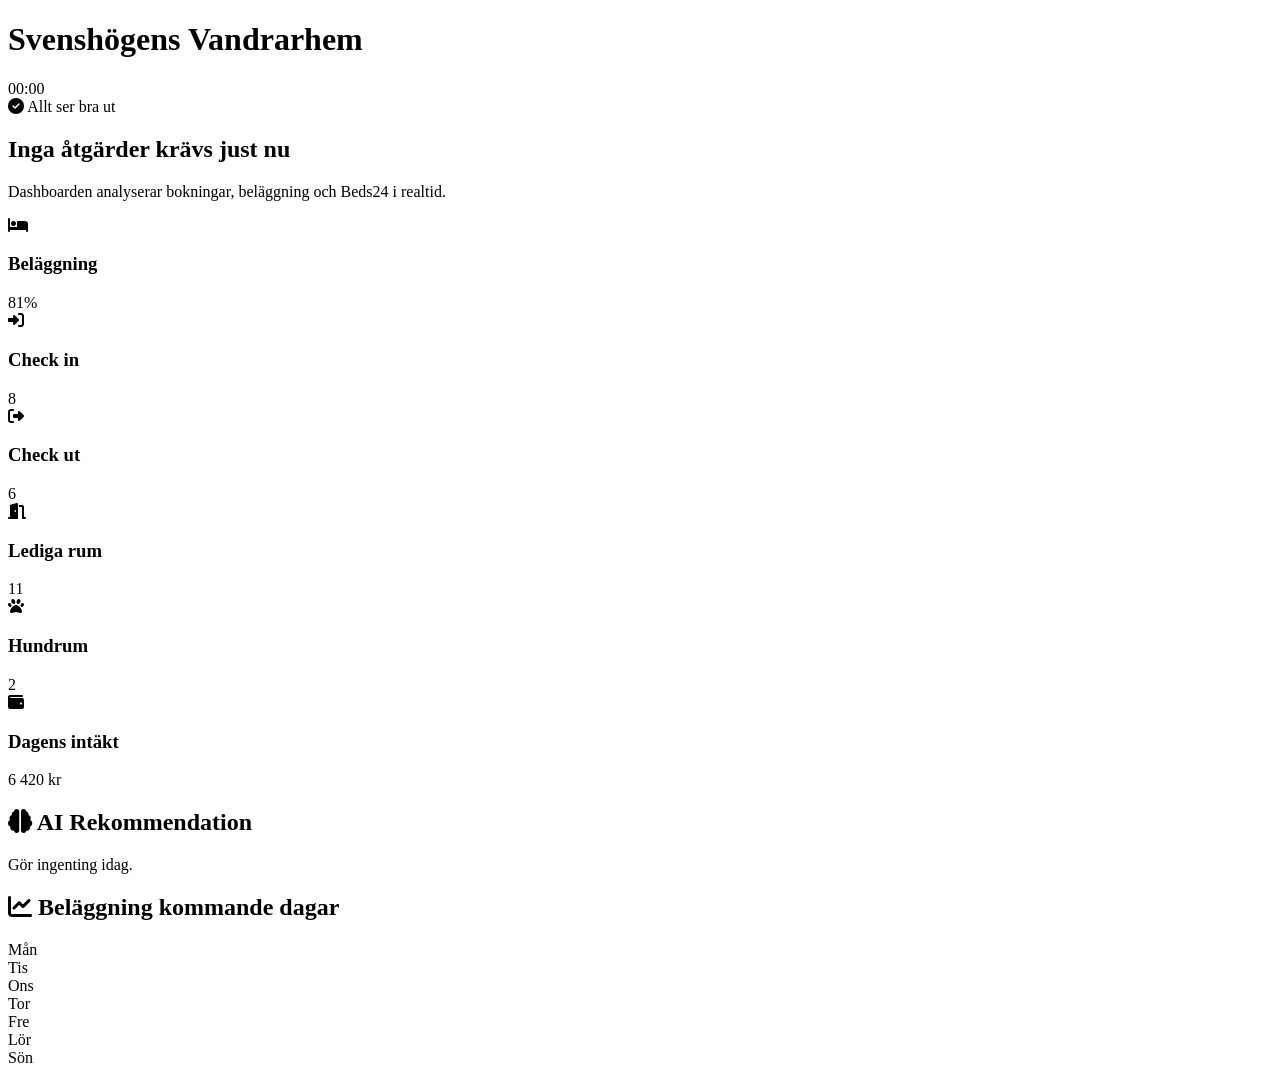
==== commit ef566469: "Refactor index.html for dashboard layout and styles Updated meta tags, title, and linked stylesheets" ====
--- a/index.html
+++ b/index.html
@@ -1,304 +1,206 @@
 <!DOCTYPE html>
 <html lang="sv">
 <head>
-<meta charset="utf-8">
-<meta name="viewport" content="width=device-width,initial-scale=1">
-<title>Svenshögens vandrarhem – Info</title>
-
-<link href="https://fonts.googleapis.com/css2?family=Cormorant+Garamond:wght@600;700&family=Lora:wght@400;600&display=swap" rel="stylesheet">
-
-<style>
-:root{
-  --accent:#3f6f8f;
-  --glass:#ffffff;
-  --dark:#1f2a30;
-  --bg:linear-gradient(180deg,#dfeef6,#f4f9fc);
-}
-
-*{box-sizing:border-box;margin:0;padding:0}
-
-html,body{
-  height:100%;
-  font-family:'Lora',serif;
-  color:var(--dark);
-  background:var(--bg);
-  overflow:hidden;
-}
-
-.frame{height:100vh;padding:12px}
-.postcard{
-  height:100%;
-  border-radius:24px;
-  background:var(--glass);
-  box-shadow:0 16px 40px rgba(0,0,0,.15);
-  position:relative;
-  overflow:hidden;
-}
-
-/* HEADER */
-.band{
-  height:120px;
-  background:
-    linear-gradient(rgba(0,0,0,.4),rgba(0,0,0,.4)),
-    url('https://images.unsplash.com/photo-1507525428034-b723cf961d3e?auto=format&fit=crop&w=2000&q=80')
-    center/cover;
-  color:#fff;
-  display:flex;
-  flex-direction:column;
-  justify-content:center;
-  align-items:center;
-}
-.band h1{
-  font-family:'Cormorant Garamond',serif;
-  font-size:clamp(30px,4vh,44px);
-}
-.band small{opacity:.9}
-
-/* SLIDES */
-.slides{
-  position:absolute;
-  top:120px;
-  bottom:40px;
-  left:0;right:0;
-}
-.slide{
-  position:absolute;
-  inset:0;
-  padding:2vh 4vw;
-  display:flex;
-  justify-content:center;
-  align-items:center;
-  opacity:0;
-  transition:.7s;
-}
-.slide.active{opacity:1}
-
-/* CARD */
-.card{
-  width:100%;
-  max-width:1200px;
-  background:var(--glass);
-  border-radius:18px;
-  padding:3vh 3vw;
-  box-shadow:0 8px 24px rgba(0,0,0,.12);
-}
-.center{text-align:center}
-
-h2{
-  font-family:'Cormorant Garamond',serif;
-  font-size:clamp(24px,3vh,34px);
-  margin-bottom:2vh;
-}
-
-.clock{font-size:52px;font-weight:600}
-.date{opacity:.75;margin-bottom:1vh}
-.weather{font-size:22px;font-weight:600;margin:1.5vh 0}
-
-/* GRIDS */
-.grid{
-  display:grid;
-  grid-template-columns:repeat(auto-fit,minmax(260px,1fr));
-  gap:2.5vh;
-}
-
-.place{
-  background:#f7fafc;
-  border-radius:18px;
-  padding:2vh;
-  text-align:center;
-  display:flex;
-  flex-direction:column;
-  justify-content:space-between;
-}
-
-.place .icon{
-  font-size:42px;
-  margin-bottom:1vh;
-}
-
-.place .name{
-  font-weight:600;
-}
-
-.place .address{
-  font-size:13px;
-  opacity:.75;
-  margin-top:.3vh;
-}
-
-.place .qr{
-  margin-top:1.5vh;
-}
-
-.place .qr img{
-  width:90px;
-}
-
-/* PROGRESS */
-.progress{
-  position:absolute;
-  bottom:12px;
-  left:50%;
-  transform:translateX(-50%);
-  display:flex;
-  gap:.6rem;
-}
-.dot{
-  width:10px;height:10px;
-  border-radius:50%;
-  background:#cbd5e1;
-}
-.dot.active{background:var(--accent)}
-</style>
+    <meta charset="UTF-8">
+    <meta name="viewport" content="width=device-width, initial-scale=1.0">
+
+    <title>Svenshögens Dashboard</title>
+
+    <link rel="preconnect" href="https://fonts.googleapis.com">
+    <link rel="preconnect" href="https://fonts.gstatic.com" crossorigin>
+
+    <link href="https://fonts.googleapis.com/css2?family=Inter:wght@300;400;500;600;700;800&display=swap" rel="stylesheet">
+
+    <link rel="stylesheet"
+          href="https://cdnjs.cloudflare.com/ajax/libs/font-awesome/6.6.0/css/all.min.css">
+
+    <link rel="stylesheet" href="css/style.css">
 </head>
 
 <body>
-<div class="frame">
-<div class="postcard">
-
-<div class="band">
-  <h1>Svenshögens vandrarhem</h1>
-  <small>Information till gäster</small>
-</div>
-
-<div class="slides">
-
-<!-- 1 VÄLKOMMEN -->
-<section class="slide active">
-  <div class="card center">
-    <div id="clock" class="clock"></div>
-    <div id="date" class="date"></div>
-    <div id="weather" class="weather"></div>
-    <h2>Välkommen</h2>
-    <p>Welcome · Willkommen · Bienvenidos · Bienvenue · Witamy · ようこそ</p>
-  </div>
+
+<div class="background"></div>
+
+<div class="container">
+
+<header>
+
+<div class="logo">
+
+<h1>Svenshögens Vandrarhem</h1>
+
+<span id="clock">00:00</span>
+
+</div>
+
+<div class="status ok">
+
+<i class="fa-solid fa-circle-check"></i>
+
+<span>Allt ser bra ut</span>
+
+</div>
+
+</header>
+
+<section class="hero">
+
+<div class="heroText">
+
+<h2>Inga åtgärder krävs just nu</h2>
+
+<p>
+Dashboarden analyserar bokningar,
+beläggning och Beds24 i realtid.
+</p>
+
+</div>
+
 </section>
 
-<!-- 2 AFFÄRER -->
-<section class="slide">
-<div class="card">
-<h2 class="center">Affärer</h2>
-<div class="grid">
-
-<div class="place">
-<div>
-<div class="icon">🛒</div>
-<div class="name">ICA Kvantum Stenungsund</div>
-<div class="address">Vassgatan 1, 444 31 Stenungsund</div>
-</div>
-<div class="qr">
-<img src="https://api.qrserver.com/v1/create-qr-code/?size=150x150&data=https://www.google.com/maps/search/?api=1&query=ICA+Kvantum+Stenungsund">
-</div>
-</div>
-
-<div class="place">
-<div>
-<div class="icon">🛒</div>
-<div class="name">Willys Stenungsund</div>
-<div class="address">Strandvägen 35, 444 31 Stenungsund</div>
-</div>
-<div class="qr">
-<img src="https://api.qrserver.com/v1/create-qr-code/?size=150x150&data=https://www.google.com/maps/search/?api=1&query=Willys+Stenungsund">
-</div>
-</div>
-
-<div class="place">
-<div>
-<div class="icon">🛒</div>
-<div class="name">ICA Kvantum Ljungskile</div>
-<div class="address">Ljungs Berg 200, 459 93 Ljungskile</div>
-</div>
-<div class="qr">
-<img src="https://api.qrserver.com/v1/create-qr-code/?size=150x150&data=https://www.google.com/maps/search/?api=1&query=ICA+Kvantum+Ljungskile">
-</div>
-</div>
-
-</div>
-</div>
+<section class="cards">
+
+<div class="card">
+
+<i class="fa-solid fa-bed"></i>
+
+<h3>Beläggning</h3>
+
+<div class="value" id="occupancy">
+
+81%
+
+</div>
+
+</div>
+
+<div class="card">
+
+<i class="fa-solid fa-right-to-bracket"></i>
+
+<h3>Check in</h3>
+
+<div class="value" id="checkin">
+
+8
+
+</div>
+
+</div>
+
+<div class="card">
+
+<i class="fa-solid fa-right-from-bracket"></i>
+
+<h3>Check ut</h3>
+
+<div class="value" id="checkout">
+
+6
+
+</div>
+
+</div>
+
+<div class="card">
+
+<i class="fa-solid fa-door-open"></i>
+
+<h3>Lediga rum</h3>
+
+<div class="value" id="rooms">
+
+11
+
+</div>
+
+</div>
+
+<div class="card">
+
+<i class="fa-solid fa-paw"></i>
+
+<h3>Hundrum</h3>
+
+<div class="value">
+
+2
+
+</div>
+
+</div>
+
+<div class="card">
+
+<i class="fa-solid fa-wallet"></i>
+
+<h3>Dagens intäkt</h3>
+
+<div class="value">
+
+6 420 kr
+
+</div>
+
+</div>
+
 </section>
 
-<!-- 3 RESTAURANGER -->
-<section class="slide">
-<div class="card">
-<h2 class="center">Restauranger & Pizzerior</h2>
-<div class="grid">
-
-<div class="place">
-<div>
-<div class="icon">🍕</div>
-<div class="name">Pizzeria Milano</div>
-<div class="address">Strandplan 35, 444 31 Stenungsund</div>
-</div>
-<div class="qr">
-<img src="https://api.qrserver.com/v1/create-qr-code/?size=150x150&data=https://www.google.com/maps/search/?api=1&query=Pizzeria+Milano+Stenungsund">
-</div>
-</div>
-
-<div class="place">
-<div>
-<div class="icon">🍝</div>
-<div class="name">Ti Amo</div>
-<div class="address">Stenungs torg, 444 30 Stenungsund</div>
-</div>
-<div class="qr">
-<img src="https://api.qrserver.com/v1/create-qr-code/?size=150x150&data=https://www.google.com/maps/search/?api=1&query=Ti+Amo+Stenungsund">
-</div>
-</div>
-
-<div class="place">
-<div>
-<div class="icon">🍕</div>
-<div class="name">Bella Mare</div>
-<div class="address">Vällebergsvägen 3, 459 30 Ljungskile</div>
-</div>
-<div class="qr">
-<img src="https://api.qrserver.com/v1/create-qr-code/?size=150x150&data=https://www.google.com/maps/search/?api=1&query=Bella+Mare+Ljungskile">
-</div>
-</div>
-
-</div>
-</div>
+<section class="bottom">
+
+<div class="panel">
+
+<h2>
+
+<i class="fa-solid fa-brain"></i>
+
+AI Rekommendation
+
+</h2>
+
+<div id="aiMessage">
+
+Gör ingenting idag.
+
+</div>
+
+</div>
+
+<div class="panel">
+
+<h2>
+
+<i class="fa-solid fa-chart-line"></i>
+
+Beläggning kommande dagar
+
+</h2>
+
+<div class="bars">
+
+<div class="bar"><span>Mån</span><div style="width:65%"></div></div>
+
+<div class="bar"><span>Tis</span><div style="width:78%"></div></div>
+
+<div class="bar"><span>Ons</span><div style="width:52%"></div></div>
+
+<div class="bar"><span>Tor</span><div style="width:90%"></div></div>
+
+<div class="bar"><span>Fre</span><div style="width:97%"></div></div>
+
+<div class="bar"><span>Lör</span><div style="width:99%"></div></div>
+
+<div class="bar"><span>Sön</span><div style="width:72%"></div></div>
+
+</div>
+
+</div>
+
 </section>
 
 </div>
 
-<div class="progress" id="progress"></div>
-</div>
-</div>
-
-<script>
-const slides=[...document.querySelectorAll('.slide')];
-const progress=document.getElementById('progress');
-slides.forEach((_,i)=>{
-  const d=document.createElement('span');
-  d.className='dot'+(i===0?' active':'');
-  progress.appendChild(d);
-});
-const dots=[...document.querySelectorAll('.dot')];
-let idx=0;
-setInterval(()=>{
-  slides[idx].classList.remove('active');
-  dots[idx].classList.remove('active');
-  idx=(idx+1)%slides.length;
-  slides[idx].classList.add('active');
-  dots[idx].classList.add('active');
-},12000);
-
-const clockEl=document.getElementById('clock');
-const dateEl=document.getElementById('date');
-function tick(){
-  const n=new Date();
-  clockEl.textContent=n.toLocaleTimeString('sv-SE',{hour:'2-digit',minute:'2-digit'});
-  dateEl.textContent=n.toLocaleDateString('sv-SE',{weekday:'long',day:'numeric',month:'long'});
-}
-tick();setInterval(tick,1000);
-
-fetch('https://api.open-meteo.com/v1/forecast?latitude=58.39&longitude=11.83&current_weather=true')
-.then(r=>r.json())
-.then(d=>{
-  document.getElementById('weather').textContent=`🌡️ ${Math.round(d.current_weather.temperature)} °C`;
-});
-</script>
+<script src="js/app.js"></script>
 
 </body>
 </html>
